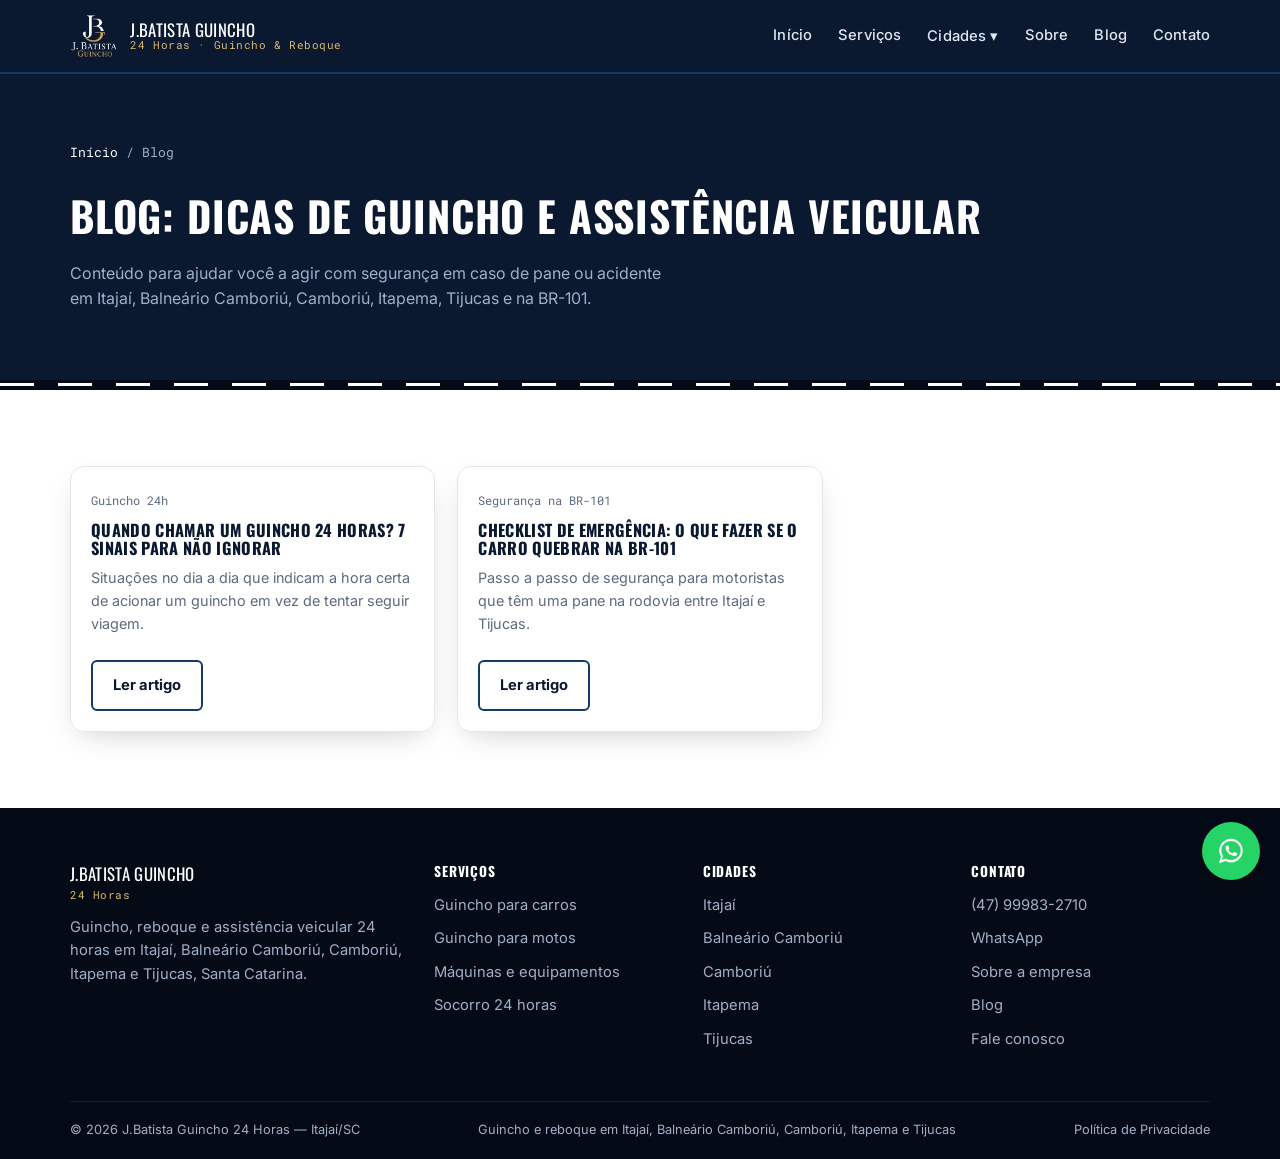
==== blog/index.html @ 1f1ea7ad "a" ====
<!DOCTYPE html>
<html lang="pt-BR">
<head>
<meta charset="UTF-8">
<meta name="viewport" content="width=device-width, initial-scale=1.0">
<title>Blog | Dicas de Guincho e Assistência Veicular | J.Batista Guincho</title>
<meta name="description" content="Artigos sobre guincho, reboque, assistência veicular e segurança na estrada para quem mora ou viaja por Itajaí, Balneário Camboriú, Camboriú, Itapema e Tijucas.">
<link rel="canonical" href="https://www.jbatistaguincho.com.br/blog/">
<meta property="og:type" content="website">
<meta property="og:title" content="Blog | J.Batista Guincho 24 Horas">
<meta property="og:url" content="https://www.jbatistaguincho.com.br/blog/">
<meta name="robots" content="index, follow">
<link rel="icon" href="../images/favicon.svg" type="image/svg+xml">
<link rel="preconnect" href="https://fonts.googleapis.com">
<link rel="preconnect" href="https://fonts.gstatic.com" crossorigin>
<link href="https://fonts.googleapis.com/css2?family=Oswald:wght@500;600;700&family=Inter:wght@400;500;600;700&family=Roboto+Mono:wght@400;600&display=swap" rel="stylesheet">
<link rel="stylesheet" href="../css/style.css">
</head>
<body>

<header class="site-header">
  <div class="container">
    <a href="../index.html" class="brand">
      <img src="../images/logo-jbatista-completo.webp" alt="J.Batista Guincho 24 Horas" class="brand-logo">
      <span class="brand-name">J.Batista Guincho<span>24 Horas · Guincho &amp; Reboque</span></span>
    </a>
    <nav class="main-nav" aria-label="Navegação principal">
      <a href="../index.html">Início</a>
      <a href="../servicos.html">Serviços</a>
      <div class="has-sub">
        <a href="../index.html#cidades">Cidades ▾</a>
        <div class="sub-nav">
          <a href="../cidades/itajai.html">Itajaí</a>
          <a href="../cidades/balneario-camboriu.html">Balneário Camboriú</a>
          <a href="../cidades/camboriu.html">Camboriú</a>
          <a href="../cidades/itapema.html">Itapema</a>
          <a href="../cidades/tijucas.html">Tijucas</a>
        </div>
      </div>
      <a href="../sobre.html">Sobre</a>
      <a href="./">Blog</a>
      <a href="../contato.html">Contato</a>
    </nav>
    <button class="nav-toggle" aria-label="Abrir menu" aria-expanded="false">☰</button>
  </div>
</header>

<main>
  <section class="page-hero">
    <div class="container">
      <p class="breadcrumbs" style="color:var(--text-on-dark-muted)"><a href="../index.html" style="color:#fff">Início</a> / Blog</p>
      <h1>Blog: dicas de guincho e assistência veicular</h1>
      <p>Conteúdo para ajudar você a agir com segurança em caso de pane ou acidente em Itajaí, Balneário Camboriú, Camboriú, Itapema, Tijucas e na BR-101.</p>
    </div>
  </section>

  <div class="lane-divider"></div>

  <section class="section">
    <div class="container">
      <div class="blog-grid">
        <article class="blog-card">
          <div class="blog-card-body">
            <span class="date">Guincho 24h</span>
            <h3><a href="quando-chamar-guincho-24-horas.html">Quando chamar um guincho 24 horas? 7 sinais para não ignorar</a></h3>
            <p>Situações no dia a dia que indicam a hora certa de acionar um guincho em vez de tentar seguir viagem.</p>
            <a href="quando-chamar-guincho-24-horas.html" class="btn btn-ghost" style="border-color:var(--navy-800);color:var(--navy-900);margin-top:10px">Ler artigo</a>
          </div>
        </article>
        <article class="blog-card">
          <div class="blog-card-body">
            <span class="date">Segurança na BR-101</span>
            <h3><a href="checklist-emergencia-veicular-br-101.html">Checklist de emergência: o que fazer se o carro quebrar na BR-101</a></h3>
            <p>Passo a passo de segurança para motoristas que têm uma pane na rodovia entre Itajaí e Tijucas.</p>
            <a href="checklist-emergencia-veicular-br-101.html" class="btn btn-ghost" style="border-color:var(--navy-800);color:var(--navy-900);margin-top:10px">Ler artigo</a>
          </div>
        </article>
      </div>
    </div>
  </section>
</main>

<footer class="site-footer">
  <div class="container">
    <div class="footer-grid">
      <div>
        <span class="brand-name" style="color:#fff">J.Batista Guincho<br><span style="color:var(--gold-400)">24 Horas</span></span>
        <p style="margin-top:14px">Guincho, reboque e assistência veicular 24 horas em Itajaí, Balneário Camboriú, Camboriú, Itapema e Tijucas, Santa Catarina.</p>
      </div>
      <div>
        <h4>SERVIÇOS</h4>
        <ul>
          <li><a href="../servicos.html#leves">Guincho para carros</a></li>
          <li><a href="../servicos.html#motos">Guincho para motos</a></li>
          <li><a href="../servicos.html#pesados">Máquinas e equipamentos</a></li>
          <li><a href="../servicos.html#emergencia">Socorro 24 horas</a></li>
        </ul>
      </div>
      <div>
        <h4>CIDADES</h4>
        <ul>
          <li><a href="../cidades/itajai.html">Itajaí</a></li>
          <li><a href="../cidades/balneario-camboriu.html">Balneário Camboriú</a></li>
          <li><a href="../cidades/camboriu.html">Camboriú</a></li>
          <li><a href="../cidades/itapema.html">Itapema</a></li>
          <li><a href="../cidades/tijucas.html">Tijucas</a></li>
        </ul>
      </div>
      <div>
        <h4>CONTATO</h4>
        <ul>
          <li><a href="tel:+5547999832710">(47) 99983-2710</a></li>
          <li><a href="https://wa.me/5547999832710">WhatsApp</a></li>
          <li><a href="../sobre.html">Sobre a empresa</a></li>
          <li><a href="./">Blog</a></li>
          <li><a href="../contato.html">Fale conosco</a></li>
        </ul>
      </div>
    </div>
    <div class="footer-bottom">
      <span>© <span data-year>2026</span> J.Batista Guincho 24 Horas — Itajaí/SC</span>
      <span>Guincho e reboque em Itajaí, Balneário Camboriú, Camboriú, Itapema e Tijucas</span>
      <span><a href="../privacidade.html">Política de Privacidade</a></span>
    </div>
  </div>
</footer>

<a href="https://wa.me/5547999832710?text=Ol%C3%A1!%20Vim%20pelo%20site%20e%20preciso%20de%20um%20guincho." class="whatsapp-float" target="_blank" rel="noopener" aria-label="Chamar no WhatsApp" data-cta="float-whatsapp">
  <svg viewBox="0 0 32 32" xmlns="http://www.w3.org/2000/svg" aria-hidden="true">
    <path fill="#ffffff" d="M16 3C9.1 3 3.5 8.6 3.5 15.5c0 2.4.7 4.7 1.9 6.6L3 29l7.1-2.3c1.8 1 3.8 1.5 5.9 1.5 6.9 0 12.5-5.6 12.5-12.5S22.9 3 16 3zm0 22.7c-1.9 0-3.7-.5-5.3-1.4l-.4-.2-4.2 1.4 1.4-4.1-.2-.4a10.1 10.1 0 0 1-1.6-5.5C5.7 9.7 10.2 5.3 16 5.3S26.3 9.7 26.3 15.5 21.8 25.7 16 25.7z"/>
    <path fill="#ffffff" d="M21.6 18.1c-.3-.1-1.7-.9-2-1-.3-.1-.5-.1-.7.1-.2.3-.8 1-.9 1.2-.2.2-.3.2-.6.1-.3-.1-1.2-.5-2.4-1.5-.9-.8-1.5-1.8-1.6-2.1-.2-.3 0-.5.1-.6.1-.1.3-.3.4-.5.1-.2.2-.3.3-.5.1-.2 0-.4 0-.5-.1-.1-.7-1.6-.9-2.2-.2-.6-.5-.5-.7-.5h-.6c-.2 0-.5.1-.8.4-.3.3-1 1-1 2.4s1.1 2.8 1.2 3c.1.2 2.2 3.4 5.4 4.7.8.3 1.4.5 1.8.7.8.2 1.5.2 2 .1.6-.1 1.7-.7 2-1.4.2-.7.2-1.2.2-1.4-.1-.1-.3-.2-.6-.3z"/>
  </svg>
</a>

<script src="../js/script.js"></script>
</body>
</html>
---- css/style.css ----
/* ==========================================================================
   J.BATISTA GUINCHO 24 HORAS — Design System
   Tema: rodovia noturna / sinalização de acostamento
   ========================================================================== */

:root{
  /* Cores — navy + branco + dourado (da logo real da empresa) */
  --navy-950: #050b16;
  --navy-900: #0a1830;
  --navy-800: #123a67;
  --navy-700: #1c4d82;
  --gold-500: #c69a3d;
  --gold-400: #ddba71;
  --bg-light: #f2f5fa;
  --bg-white: #ffffff;
  --text-dark: #0a1830;
  --text-muted: #5c6b80;
  --text-on-dark-muted: #9fb0c7;
  --line: #e2e7ee;
  --danger: #e0472b;

  /* Tipografia */
  --font-display: "Oswald", "Arial Narrow", sans-serif;
  --font-body: "Inter", "Segoe UI", sans-serif;
  --font-mono: "Roboto Mono", monospace;

  /* Escala */
  --radius: 6px;
  --radius-lg: 14px;
  --shadow-card: 0 10px 30px -12px rgba(6,16,31,0.25);
  --container: 1180px;
}

*,*::before,*::after{ box-sizing:border-box; }
html{ scroll-behavior:smooth; }
body{
  margin:0;
  font-family:var(--font-body);
  color:var(--text-dark);
  background:var(--bg-white);
  line-height:1.6;
  -webkit-font-smoothing:antialiased;
}
img{ max-width:100%; display:block; }
a{ color:inherit; text-decoration:none; }
ul{ margin:0; padding:0; list-style:none; }
h1,h2,h3,h4{
  font-family:var(--font-display);
  text-transform:uppercase;
  letter-spacing:.02em;
  line-height:1.15;
  margin:0 0 .5em;
  color:var(--navy-900);
}
p{ margin:0 0 1em; }
.container{
  width:100%;
  max-width:var(--container);
  margin:0 auto;
  padding:0 20px;
}
:focus-visible{
  outline:3px solid var(--gold-500);
  outline-offset:2px;
}
@media (prefers-reduced-motion: reduce){
  *{ animation-duration:.01ms !important; transition-duration:.01ms !important; scroll-behavior:auto !important; }
}

/* ---------- Header ---------- */
.site-header{
  background:var(--navy-900);
  position:sticky; top:0; z-index:50;
  border-bottom:2px solid var(--navy-800);
}
.site-header .container{
  display:flex; align-items:center; justify-content:space-between;
  padding-top:14px; padding-bottom:14px;
}
.brand{ display:flex; align-items:center; gap:12px; }
.brand-mark{
  width:44px; height:44px; border-radius:8px;
  background:#ffffff;
  display:flex; align-items:center; justify-content:center;
  color:var(--navy-900); font-family:var(--font-display); font-weight:700; font-size:1.1rem;
  flex-shrink:0; border:2px solid var(--gold-400);
}
.brand-logo{
  height:44px; max-height:44px; width:auto;
  flex-shrink:0;
}
.brand-name{
  color:#fff; font-family:var(--font-display); text-transform:uppercase;
  font-size:1.05rem; letter-spacing:.02em; line-height:1.15;
}
.brand-name span{ display:block; font-family:var(--font-mono); text-transform:none; font-size:.7rem; color:var(--gold-400); letter-spacing:.05em; }

.main-nav{ display:flex; align-items:center; gap:26px; }
.main-nav a{
  color:#dfe6f0; font-size:.92rem; font-weight:500; letter-spacing:.01em;
  position:relative; padding:6px 0;
}
.main-nav a:hover{ color:var(--gold-400); }
.main-nav .has-sub{ position:relative; }
.sub-nav{
  display:none; position:absolute; top:100%; left:0; background:var(--navy-800);
  padding:10px 0; border-radius:var(--radius); min-width:210px; box-shadow:var(--shadow-card);
}
.has-sub:hover .sub-nav, .has-sub:focus-within .sub-nav{ display:block; }
.sub-nav a{ display:block; padding:8px 16px; color:#e7edf5; }
.sub-nav a:hover{ background:var(--navy-700); color:#fff; }

.btn{
  display:inline-flex; align-items:center; gap:8px;
  font-family:var(--font-body); font-weight:700; font-size:.92rem;
  padding:12px 20px; border-radius:var(--radius); border:2px solid transparent;
  cursor:pointer; white-space:nowrap;
}
.btn-primary{ background:var(--gold-500); color:var(--navy-950); }
.btn-primary:hover{ background:var(--gold-400); }
.btn-ghost{ border-color:rgba(255,255,255,.35); color:#fff; }
.btn-ghost:hover{ border-color:var(--gold-400); color:var(--gold-400); }
.btn-lg{ padding:16px 28px; font-size:1.02rem; }
.btn-block{ width:100%; justify-content:center; }

.nav-toggle{
  display:none; background:none; border:0; color:#fff; font-size:1.6rem; cursor:pointer;
}

/* ---------- Hero ---------- */
.hero{
  background:
    radial-gradient(ellipse at 15% -10%, rgba(255,176,32,.12), transparent 45%),
    linear-gradient(180deg,var(--navy-900),var(--navy-950));
  color:#fff; position:relative; overflow:hidden;
  padding:64px 0 0;
}
.hero .container{ display:grid; grid-template-columns:1fr 1fr; gap:48px; align-items:center; padding-bottom:56px; }
.eyebrow{
  font-family:var(--font-mono); color:var(--gold-400); font-size:.82rem;
  letter-spacing:.1em; text-transform:uppercase; display:flex; align-items:center; gap:10px; margin-bottom:16px;
}
.eyebrow::before{ content:""; width:26px; height:2px; background:var(--gold-500); display:inline-block; }
.hero h1{ color:#fff; font-size:clamp(2.1rem,4vw,3.4rem); margin-bottom:.35em; }
.hero h1 em{ color:var(--gold-400); font-style:normal; }
.hero-lead{ color:var(--text-on-dark-muted); font-size:1.08rem; max-width:52ch; }
.hero-actions{ display:flex; gap:14px; flex-wrap:wrap; margin-top:26px; }

.hero-panel{
  background:rgba(255,255,255,.04); border:1px solid rgba(255,255,255,.12);
  border-radius:var(--radius-lg); padding:26px; backdrop-filter:blur(4px);
}
.hero-panel h2{ color:#fff; font-size:1.05rem; margin-bottom:14px; }
.hero-panel ul li{
  display:flex; gap:10px; padding:8px 0; border-bottom:1px dashed rgba(255,255,255,.14);
  color:#dfe6f0; font-size:.94rem;
}
.hero-panel ul li:last-child{ border-bottom:0; }
.hero-panel ul li b{ color:var(--gold-400); font-family:var(--font-mono); }

/* ---------- Linha de rodovia (elemento assinatura) ---------- */
.lane-divider-wrap{ position:relative; overflow:hidden; }
.lane-divider{
  height:10px;
  background-image: repeating-linear-gradient(90deg, #ffffff 0 34px, transparent 34px 58px);
  background-color:var(--navy-950);
  background-position:center;
  background-repeat:repeat-x;
  background-size:auto 3px;
  background-position-y:center;
}
.truck-icon{
  position:absolute; top:50%; left:-6%; width:38px; height:auto;
  transform:translateY(-50%); color:#ffffff; opacity:0;
}
.lane-divider-wrap.in-view .truck-icon{
  animation: drive-across 2.6s cubic-bezier(.4,0,.2,1) forwards;
}
.truck-icon rect, .truck-icon circle{ fill:currentColor; }
.truck-icon line{ stroke:currentColor; stroke-width:2; }
@keyframes drive-across{
  0%{ opacity:0; left:-6%; }
  10%{ opacity:1; }
  88%{ opacity:1; }
  100%{ opacity:0; left:104%; }
}
@media (prefers-reduced-motion: reduce){
  .truck-icon{ display:none; }
}

/* ---------- Scroll reveal (fade + sobe ao entrar na tela) ---------- */
.reveal{
  opacity:0; transform:translateY(22px);
  transition:opacity .6s ease, transform .6s ease;
}
.reveal.is-visible{ opacity:1; transform:translateY(0); }
.reveal-stagger > *:nth-child(1){ transition-delay:0ms; }
.reveal-stagger > *:nth-child(2){ transition-delay:70ms; }
.reveal-stagger > *:nth-child(3){ transition-delay:140ms; }
.reveal-stagger > *:nth-child(4){ transition-delay:210ms; }
.reveal-stagger > *:nth-child(5){ transition-delay:280ms; }
.reveal-stagger > *:nth-child(6){ transition-delay:350ms; }
@media (prefers-reduced-motion: reduce){
  .reveal{ opacity:1 !important; transform:none !important; transition:none !important; }
}

/* ---------- Hover-lift (cards) ---------- */
.service-card, .review-card, .blog-card{
  transition:transform .22s ease, box-shadow .22s ease;
}
.service-card:hover, .review-card:hover, .blog-card:hover{
  transform:translateY(-6px);
  box-shadow:0 18px 34px -16px rgba(6,16,31,.35);
}



.city-card{ transition:background .18s ease, transform .18s ease; }
.city-card:hover{ transform:translateY(-4px); }

/* ---------- Seções genéricas ---------- */
.section{ padding:76px 0; }
.section-light{ background:var(--bg-light); }
.section-dark{ background:var(--navy-900); color:#fff; }
.section-dark h2, .section-dark h3{ color:#fff; }
.section-head{ max-width:640px; margin:0 auto 44px; text-align:center; }
.section-head .eyebrow{ justify-content:center; }
.section-head h2{ font-size:clamp(1.6rem,3vw,2.3rem); }
.section-head p{ color:var(--text-muted); }
.section-dark .section-head p{ color:var(--text-on-dark-muted); }

/* ---------- Grid de serviços ---------- */
.services-grid{ display:grid; grid-template-columns:repeat(3,1fr); gap:22px; }
.service-card{
  background-size:cover; background-position:center; background-repeat:no-repeat;
  border:1px solid var(--line); border-radius:var(--radius-lg);
  padding:26px; box-shadow:var(--shadow-card);
  position:relative; min-height:220px; display:flex; flex-direction:column; justify-content:flex-end;
}
.service-card::before{
  content:""; position:absolute; top:0; left:0; right:0; bottom:0;
  background:linear-gradient(135deg, rgba(5,11,22,0.85) 0%, rgba(10,24,48,0.75) 100%);
  border-radius:var(--radius-lg);
  z-index:0;
}
.service-card > *{ position:relative; z-index:1; }
.service-card h3, .service-card p{ color:#fff; }
.service-card h3{ font-size:1.05rem; margin:10px 0 8px; }
.service-card p{ color:#dfe6f0; font-size:.92rem; margin:0; }
.service-card .num{
  font-family:var(--font-mono); color:var(--gold-400); font-weight:700; font-size:.85rem;
}

/* ---------- Cidades ---------- */
.cities-grid{ display:grid; grid-template-columns:repeat(5,1fr); gap:16px; }
.city-card{
  background:var(--navy-800); border-radius:var(--radius-lg); padding:22px 18px;
  text-align:center; transition:background .15s ease;
}
.city-card:hover{ background:var(--navy-700); }
.city-card .city-tag{ font-family:var(--font-mono); font-size:.72rem; color:var(--gold-400); display:block; margin-bottom:6px; }
.city-card h3{ color:#fff; font-size:1rem; margin:0 0 8px; }
.city-card a{ color:var(--gold-400); font-size:.85rem; font-weight:600; }

/* ---------- Depoimentos ---------- */
.reviews-grid{ display:grid; grid-template-columns:repeat(3,1fr); gap:22px; }
.review-card{
  background:var(--bg-white); border-radius:var(--radius-lg); padding:24px;
  border:1px solid var(--line); box-shadow:var(--shadow-card);
}
.stars{ color:var(--gold-500); letter-spacing:2px; margin-bottom:10px; font-size:1rem; }
.review-card p{ font-size:.94rem; color:var(--text-dark); }
.review-author{ font-family:var(--font-mono); font-size:.8rem; color:var(--text-muted); margin-top:12px; display:block; }


.review-header{
    display:flex;
    align-items:center;
    gap:14px;
    margin-bottom:16px;
}

.review-avatar{
    width:52px;
    height:52px;
    border-radius:50%;
    background:linear-gradient(135deg,var(--navy-800),var(--navy-700));
    color:#fff;
    display:flex;
    align-items:center;
    justify-content:center;
    flex-shrink:0;
}

.review-avatar svg{
    width:26px;
    height:26px;
}

.review-user{
    display:flex;
    flex-direction:column;
}

.review-user strong{
    color:var(--navy-900);
    font-size:.95rem;
    font-weight:700;
}

.review-user span{
    color:var(--text-muted);
    font-size:.8rem;
    font-family:var(--font-mono);
}
/* ---------- FAQ ---------- */
.faq-list{ max-width:820px; margin:0 auto; }
.faq-item{ border-bottom:1px solid var(--line); }
.faq-q{
  width:100%; text-align:left; background:none; border:0; padding:20px 0;
  display:flex; justify-content:space-between; align-items:center; gap:16px;
  font-family:var(--font-display); text-transform:none; font-weight:600; font-size:1.02rem;
  cursor:pointer; color:var(--text-dark);
}
.faq-q .icon{ font-family:var(--font-mono); color:var(--gold-500); font-size:1.3rem; flex-shrink:0; transition:transform .2s ease; }
.faq-item[open] .faq-q .icon{ transform:rotate(45deg); }
.faq-a{ padding:0 0 20px; color:var(--text-muted); }

/* ---------- CTA banda ---------- */
.cta-band{
  background:linear-gradient(120deg,var(--navy-900),var(--navy-700));
  color:#fff; border-radius:var(--radius-lg);
  padding:40px; display:flex; justify-content:space-between; align-items:center; gap:30px; flex-wrap:wrap;
}
.cta-band h2{ color:#fff; font-size:1.5rem; margin:0 0 6px; }
.cta-band p{ margin:0; color:var(--text-on-dark-muted); }
.cta-band .btn-primary{ background:#ffffff; color:var(--navy-900); }
.cta-band .btn-primary:hover{ background:var(--bg-light); }

/* ---------- Footer ---------- */
.site-footer{ background:var(--navy-950); color:var(--text-on-dark-muted); padding:56px 0 0; font-size:.92rem; }
.footer-grid{ display:grid; grid-template-columns:1.4fr 1fr 1fr 1fr; gap:30px; padding-bottom:40px; }
.footer-grid h4{ color:#fff; font-size:.85rem; letter-spacing:.06em; margin-bottom:14px; }
.footer-grid li{ margin-bottom:10px; }
.footer-grid a:hover{ color:var(--gold-400); }
.footer-bottom{
  border-top:1px solid rgba(255,255,255,.08); padding:18px 0; font-size:.8rem;
  display:flex; justify-content:space-between; flex-wrap:wrap; gap:8px;
}

/* ---------- Botão flutuante do WhatsApp ---------- */
.whatsapp-float{
  position:fixed; right:20px; bottom:20px; z-index:80;
  width:58px; height:58px; border-radius:50%;
  background:#25D366;
  display:flex; align-items:center; justify-content:center;
  box-shadow:0 10px 24px -6px rgba(0,0,0,.4);
  transition:transform .2s ease, box-shadow .2s ease;
}
.whatsapp-float:hover{ transform:scale(1.08); box-shadow:0 12px 28px -6px rgba(0,0,0,.45); }
.whatsapp-float svg{ width:30px; height:30px; display:block; }
@media (max-width:620px){
  .whatsapp-float{ width:52px; height:52px; right:14px; bottom:14px; }
  .whatsapp-float svg{ width:26px; height:26px; }
}

/* ---------- Breadcrumbs ---------- */
.breadcrumbs{ font-size:.82rem; color:var(--text-muted); font-family:var(--font-mono); padding:16px 0; }
.breadcrumbs a{ color:var(--navy-800); }
.breadcrumbs a:hover{ color:var(--gold-500); }

/* ---------- Página interna: hero simples ---------- */
.page-hero{ background:var(--navy-900); color:#fff; padding:52px 0; }
.page-hero h1{ color:#fff; font-size:clamp(1.8rem,3.4vw,2.6rem); }
.page-hero p{ color:var(--text-on-dark-muted); max-width:60ch; }

/* ---------- Conteúdo de blog / texto longo ---------- */
.prose{ max-width:760px; margin:0 auto; }
.prose h2{ font-size:1.4rem; margin-top:1.6em; }
.prose h3{ font-size:1.15rem; margin-top:1.3em; }
.prose p{ color:var(--text-dark); }
.prose ul{ list-style:disc; padding-left:1.4em; margin-bottom:1em; }
.prose li{ margin-bottom:.4em; }

.blog-grid{ display:grid; grid-template-columns:repeat(3,1fr); gap:22px; }
.blog-card{ border:1px solid var(--line); border-radius:var(--radius-lg); overflow:hidden; box-shadow:var(--shadow-card); }
.blog-card img{ aspect-ratio:16/10; object-fit:cover; }
.blog-card-body{ padding:20px; }
.blog-card .date{ font-family:var(--font-mono); font-size:.76rem; color:var(--text-muted); }
.blog-card h3{ font-size:1.02rem; margin:8px 0; }
.blog-card p{ color:var(--text-muted); font-size:.9rem; }

/* ---------- Formulário de contato ---------- */
.form-grid{ display:grid; grid-template-columns:1fr 1fr; gap:16px; }
.form-grid .full{ grid-column:1 / -1; }
label{ display:block; font-size:.85rem; font-weight:600; margin-bottom:6px; }
input,select,textarea{
  width:100%; padding:12px 14px; border:1px solid var(--line); border-radius:var(--radius);
  font-family:var(--font-body); font-size:.95rem;
}
input:focus,select:focus,textarea:focus{ outline:2px solid var(--gold-500); border-color:var(--gold-500); }

/* ---------- Utilidades ---------- */
.text-center{ text-align:center; }
.mt-lg{ margin-top:48px; }
.grid-2{ display:grid; grid-template-columns:1fr 1fr; gap:40px; align-items:center; }

/* ==========================================================================
   Responsivo
   ========================================================================== */
@media (max-width: 980px){
  .nav-toggle{ display:block; }
  .hero .container{ grid-template-columns:1fr; }
  .services-grid, .reviews-grid, .blog-grid{ grid-template-columns:repeat(2,1fr); }
  .cities-grid{ grid-template-columns:repeat(3,1fr); }
  .footer-grid{ grid-template-columns:1fr 1fr; }
  .grid-2{ grid-template-columns:1fr; }
  .main-nav{
    display:none; position:absolute; top:100%; left:0; right:0;
    background:var(--navy-900); flex-direction:column; gap:0;
    border-top:1px solid var(--navy-800); padding:8px 20px 18px;
  }
  .main-nav.nav-open{ display:flex; }
  .main-nav a{ padding:12px 0; border-bottom:1px solid rgba(255,255,255,.06); }
  .sub-nav{ position:static; background:none; box-shadow:none; padding-left:12px; display:block; }
  .has-sub:hover .sub-nav{ display:block; }
}
@media (max-width: 620px){
  .services-grid, .reviews-grid, .blog-grid{ grid-template-columns:1fr; }
  .cities-grid{ grid-template-columns:repeat(2,1fr); }
  .footer-grid{ grid-template-columns:1fr 1fr; }
  .cta-band{ flex-direction:column; text-align:center; }
  .form-grid{ grid-template-columns:1fr; }
  .section{ padding:52px 0; }
}
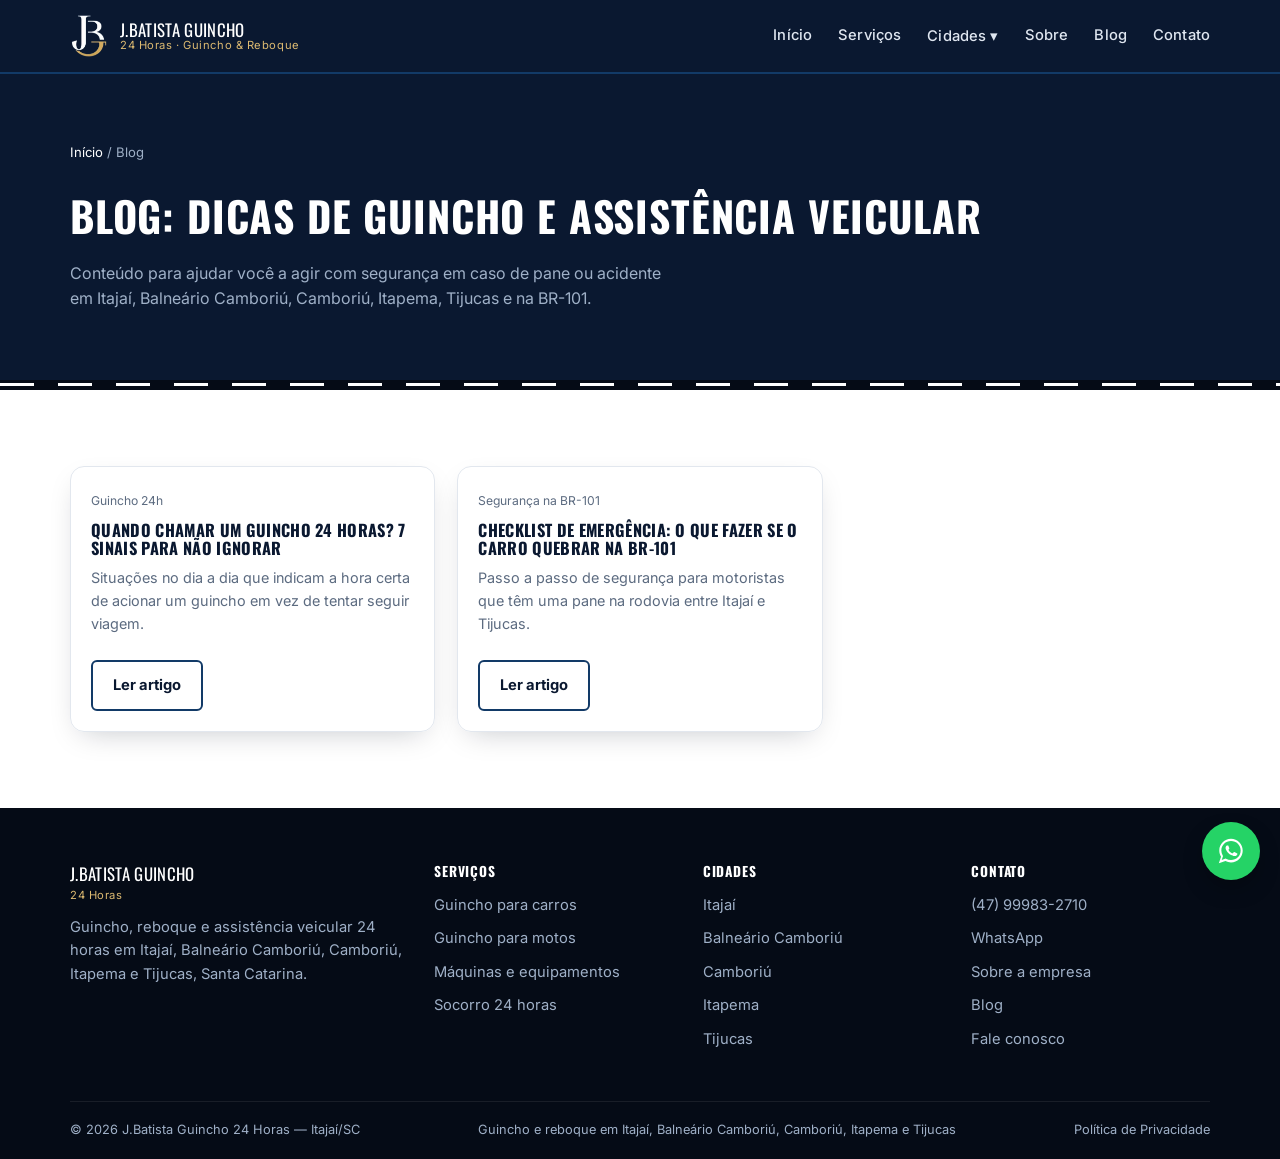
==== commit 9982a4c5: "analiscts, search e ajueste SEO" ====
--- a/blog/index.html
+++ b/blog/index.html
@@ -5,23 +5,27 @@
 <meta name="viewport" content="width=device-width, initial-scale=1.0">
 <title>Blog | Dicas de Guincho e Assistência Veicular | J.Batista Guincho</title>
 <meta name="description" content="Artigos sobre guincho, reboque, assistência veicular e segurança na estrada para quem mora ou viaja por Itajaí, Balneário Camboriú, Camboriú, Itapema e Tijucas.">
-<link rel="canonical" href="https://www.jbatistaguincho.com.br/blog/">
+<link rel="canonical" href="https://www.jbatistaguincho.vercel.app/blog/">
 <meta property="og:type" content="website">
 <meta property="og:title" content="Blog | J.Batista Guincho 24 Horas">
-<meta property="og:url" content="https://www.jbatistaguincho.com.br/blog/">
+<meta property="og:url" content="https://www.jbatistaguincho.vercel.app/blog/">
 <meta name="robots" content="index, follow">
 <link rel="icon" href="../images/favicon.svg" type="image/svg+xml">
 <link rel="preconnect" href="https://fonts.googleapis.com">
 <link rel="preconnect" href="https://fonts.gstatic.com" crossorigin>
 <link href="https://fonts.googleapis.com/css2?family=Oswald:wght@500;600;700&family=Inter:wght@400;500;600;700&family=Roboto+Mono:wght@400;600&display=swap" rel="stylesheet">
 <link rel="stylesheet" href="../css/style.css">
+
+<meta name="google-site-verification" content="XmPUxGmBCLtanrgr_U7ZO3r1abCZrq45vYKHdnxs1ok" />
+<script async src="https://www.googletagmanager.com/gtag/js?id=G-R05H2DJ7PQ"></script>
+<script src="../js/analytics.js"></script>
 </head>
 <body>
 
 <header class="site-header">
   <div class="container">
     <a href="../index.html" class="brand">
-      <img src="../images/logo-jbatista-completo.webp" alt="J.Batista Guincho 24 Horas" class="brand-logo">
+      <img src="../images/logo-jbatista-completo.webp" alt="J.Batista Guincho 24 Horas" class="brand-logo" width="85" height="77">
       <span class="brand-name">J.Batista Guincho<span>24 Horas · Guincho &amp; Reboque</span></span>
     </a>
     <nav class="main-nav" aria-label="Navegação principal">
--- a/css/style.css
+++ b/css/style.css
@@ -22,7 +22,7 @@
   /* Tipografia */
   --font-display: "Oswald", "Arial Narrow", sans-serif;
   --font-body: "Inter", "Segoe UI", sans-serif;
-  --font-mono: "Roboto Mono", monospace;
+  --font-mono: "Inter", "Segoe UI", sans-serif;
 
   /* Escala */
   --radius: 6px;
@@ -136,6 +136,18 @@
   padding:64px 0 0;
 }
 .hero .container{ display:grid; grid-template-columns:1fr 1fr; gap:48px; align-items:center; padding-bottom:56px; }
+.hero-content{ position:relative; z-index:1; }
+.hero-media{
+  position:relative; align-self:stretch; min-height:410px; overflow:hidden;
+  border:1px solid rgba(255,255,255,.18); border-radius:var(--radius-lg);
+  box-shadow:0 24px 52px -26px rgba(0,0,0,.72);
+}
+.hero-media img{ width:100%; height:100%; object-fit:cover; object-position:center; }
+.hero-media::after{
+  content:"Atendimento real com caminhão plataforma"; position:absolute; right:0; bottom:0;
+  padding:9px 13px; background:rgba(5,11,22,.86); color:var(--gold-400);
+  font-size:.75rem; font-weight:700; letter-spacing:.04em; text-transform:uppercase;
+}
 .eyebrow{
   font-family:var(--font-mono); color:var(--gold-400); font-size:.82rem;
   letter-spacing:.1em; text-transform:uppercase; display:flex; align-items:center; gap:10px; margin-bottom:16px;
@@ -189,11 +201,16 @@
 }
 
 /* ---------- Scroll reveal (fade + sobe ao entrar na tela) ---------- */
-.reveal{
-  opacity:0; transform:translateY(22px);
-  transition:opacity .6s ease, transform .6s ease;
-}
-.reveal.is-visible{ opacity:1; transform:translateY(0); }
+.reveal {
+    opacity:0;
+    transform:translateY(30px);
+    transition:.6s ease;
+}
+
+.reveal.is-visible {
+    opacity:1;
+    transform:translateY(0);
+}
 .reveal-stagger > *:nth-child(1){ transition-delay:0ms; }
 .reveal-stagger > *:nth-child(2){ transition-delay:70ms; }
 .reveal-stagger > *:nth-child(3){ transition-delay:140ms; }
@@ -337,6 +354,11 @@
 .cta-band .btn-primary{ background:#ffffff; color:var(--navy-900); }
 .cta-band .btn-primary:hover{ background:var(--bg-light); }
 
+.service-map{
+  display:block; width:100%; border:0; border-radius:var(--radius-lg);
+  box-shadow:var(--shadow-card); background:var(--bg-light);
+}
+
 /* ---------- Footer ---------- */
 .site-footer{ background:var(--navy-950); color:var(--text-on-dark-muted); padding:56px 0 0; font-size:.92rem; }
 .footer-grid{ display:grid; grid-template-columns:1.4fr 1fr 1fr 1fr; gap:30px; padding-bottom:40px; }
@@ -411,6 +433,7 @@
 @media (max-width: 980px){
   .nav-toggle{ display:block; }
   .hero .container{ grid-template-columns:1fr; }
+  .hero-media{ min-height:340px; }
   .services-grid, .reviews-grid, .blog-grid{ grid-template-columns:repeat(2,1fr); }
   .cities-grid{ grid-template-columns:repeat(3,1fr); }
   .footer-grid{ grid-template-columns:1fr 1fr; }
@@ -433,3 +456,10 @@
   .form-grid{ grid-template-columns:1fr; }
   .section{ padding:52px 0; }
 }
+
+.footer-title {
+    font-size: 14px;
+    font-weight: 700;
+    text-transform: uppercase;
+    letter-spacing: .08em;
+}
